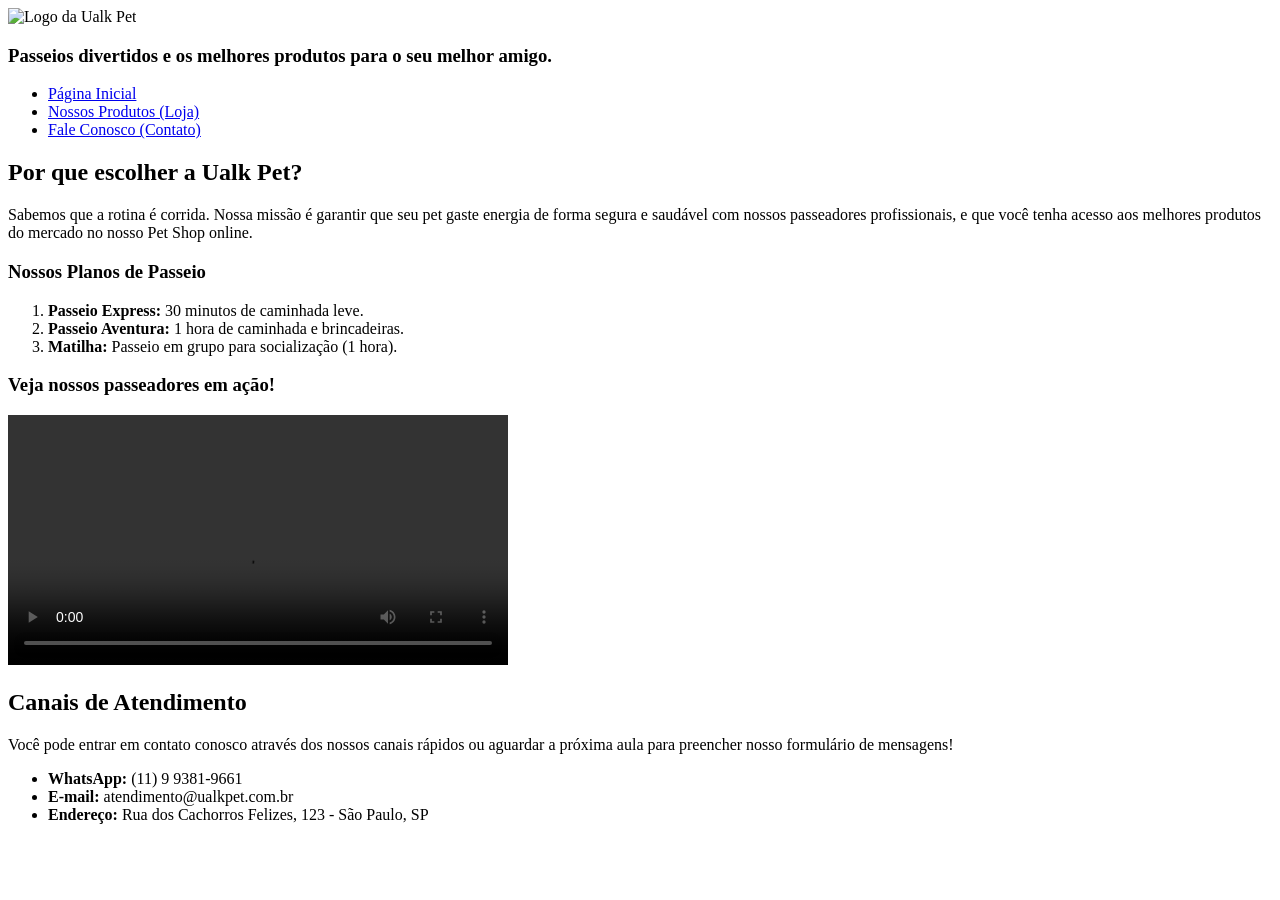
==== FundamentosWeb/atividade2/index.html @ d7af9239 "ProjetoUalkPet" ====
<!DOCTYPE html>
<html lang="pt-BR">

<head>
    <meta charset="UTF-8">
    <title >Ualk Pet - Passeios e Pet Shop</title>
     <link rel="icon" type="image/png" href="..//images/LOGO.png">
</head>

<body>

    <!--CABECALHO-->
    <header>
        
        <img src="..//images/LOGO.png" alt="Logo da Ualk Pet" width="250">
        <h3>Passeios divertidos e os melhores produtos para o seu melhor amigo.</h3>

        <nav>
            <ul>
                <li><a href="index.html">Página Inicial</a></li>
                <li><a href="pages/produtos.html">Nossos Produtos (Loja)</a></li>
                <li><a href="pages/contato.html">Fale Conosco (Contato)</a></li>
            </ul>
        </nav>
    </header>
    <!--FIM_CABECALHO-->



    <main>
        <h2>Por que escolher a Ualk Pet?</h2>
        <p>Sabemos que a rotina é corrida. Nossa missão é garantir que seu pet gaste energia de forma segura e saudável
            com nossos passeadores profissionais, e que você tenha acesso aos melhores produtos do mercado no nosso Pet
            Shop online.</p>

        <h3>Nossos Planos de Passeio</h3>
        <ol>
            <li><strong>Passeio Express:</strong> 30 minutos de caminhada leve.</li>
            <li><strong>Passeio Aventura:</strong> 1 hora de caminhada e brincadeiras.</li>
            <li><strong>Matilha:</strong> Passeio em grupo para socialização (1 hora).</li>
        </ol>

        <h3>Veja nossos passeadores em ação!</h3>
        <video width="500" controls>
            <source src="images/Dogs.mp4" type="video/mp4">
            Seu navegador não suporta a tag de vídeo.
        </video>


        <!--RODAPE-->
        <footer>
            <h2>Canais de Atendimento</h2>
            <p>Você pode entrar em contato conosco através dos nossos canais rápidos ou aguardar a próxima aula para
                preencher nosso formulário de mensagens!</p>

            <!--CONTATO-->
            <ul>
                <li><strong>WhatsApp:</strong> (11) 9 9381-9661</li>
                <li><strong>E-mail:</strong> atendimento@ualkpet.com.br</li>
                <li><strong>Endereço:</strong> Rua dos Cachorros Felizes, 123 - São Paulo, SP</li>
            </ul>
        </footer>

    </main>

</body>

</html>
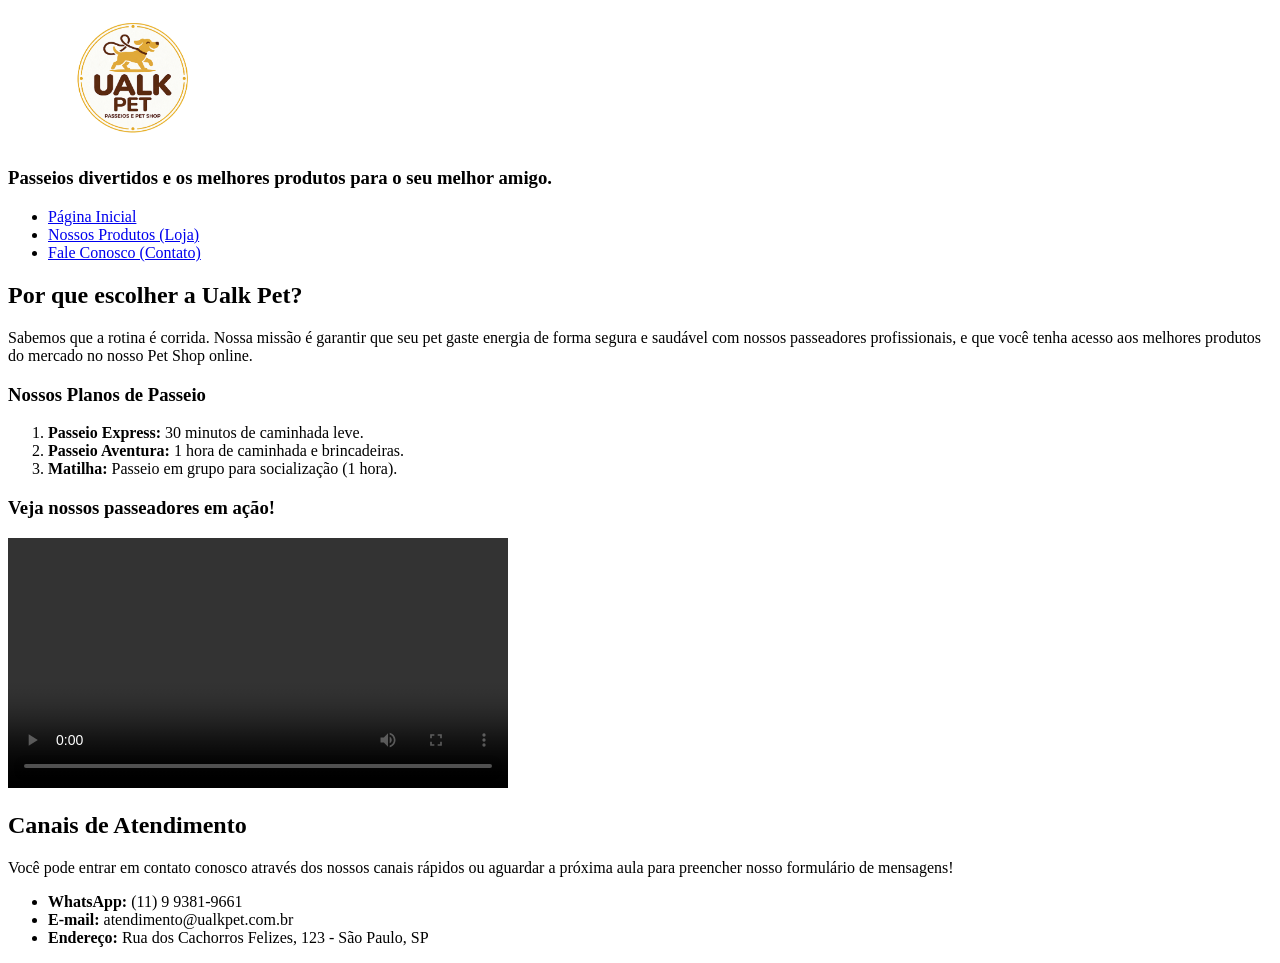
==== commit 1dfff603: "CaminhoImagem" ====
--- a/FundamentosWeb/atividade2/index.html
+++ b/FundamentosWeb/atividade2/index.html
@@ -4,7 +4,7 @@
 <head>
     <meta charset="UTF-8">
     <title >Ualk Pet - Passeios e Pet Shop</title>
-     <link rel="icon" type="image/png" href="..//images/LOGO.png">
+     <link rel="icon" type="image/png" href="images/LOGO.png">
 </head>
 
 <body>
@@ -12,7 +12,7 @@
     <!--CABECALHO-->
     <header>
         
-        <img src="..//images/LOGO.png" alt="Logo da Ualk Pet" width="250">
+        <img src="images/LOGO.png" alt="Logo da Ualk Pet" width="250">
         <h3>Passeios divertidos e os melhores produtos para o seu melhor amigo.</h3>
 
         <nav>
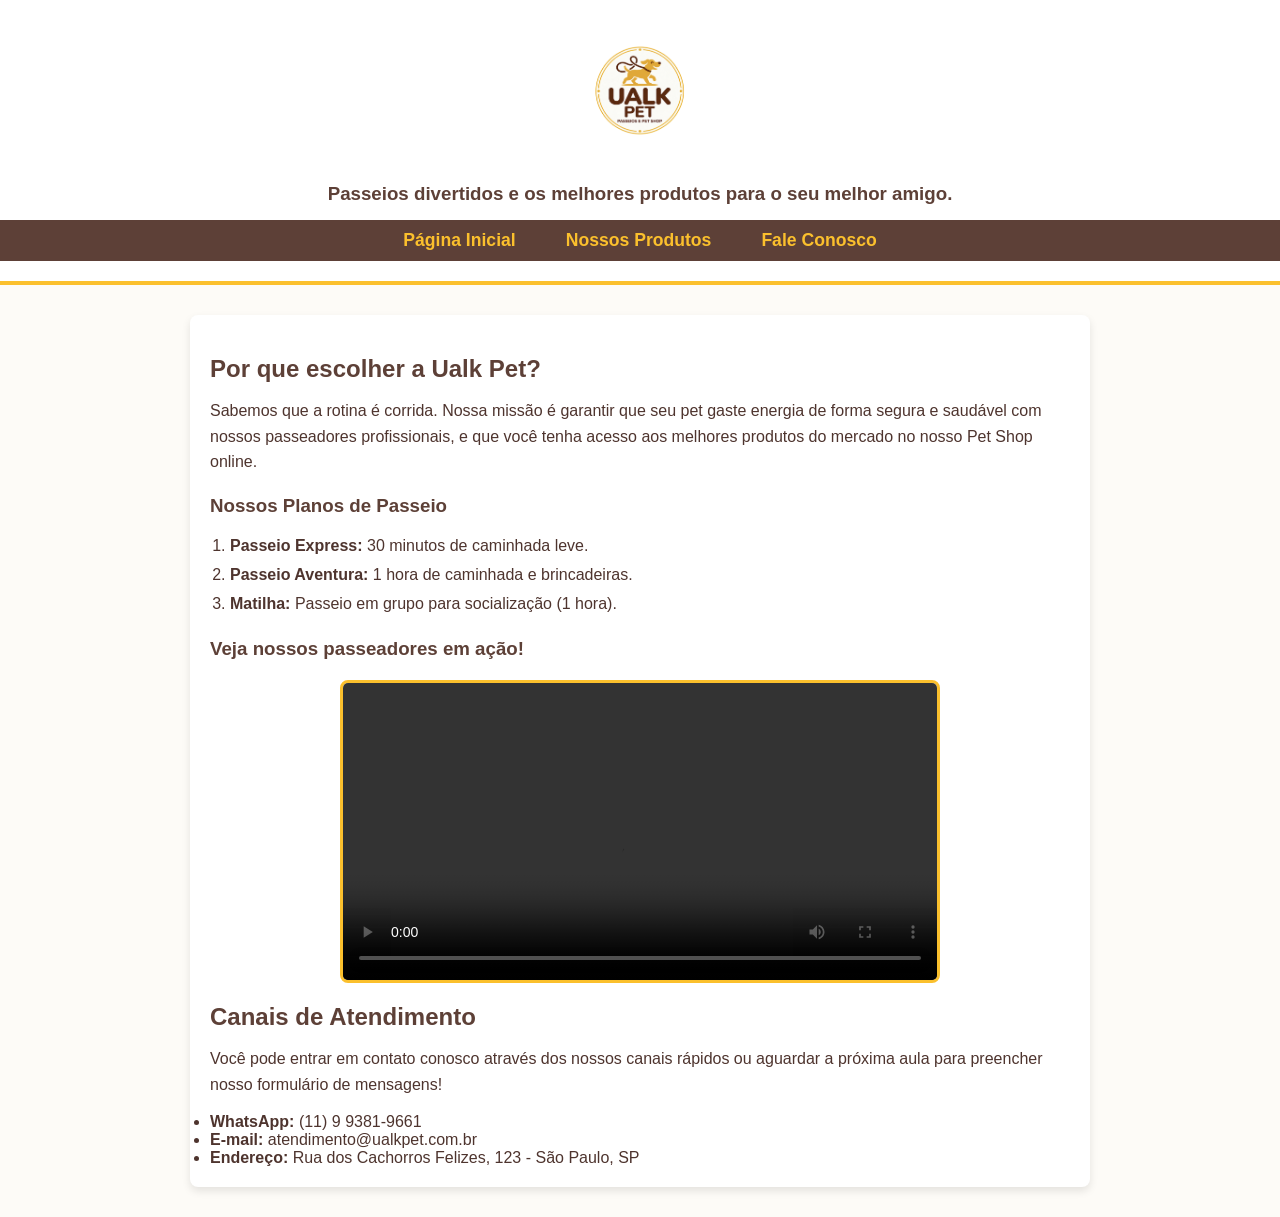
==== commit 1c50c0cf: "SiteUalkPet" ====
--- a/FundamentosWeb/atividade2/index.html
+++ b/FundamentosWeb/atividade2/index.html
@@ -3,8 +3,9 @@
 
 <head>
     <meta charset="UTF-8">
-    <title >Ualk Pet - Passeios e Pet Shop</title>
-     <link rel="icon" type="image/png" href="images/LOGO.png">
+    <title>Ualk Pet - Passeios e Pet Shop</title>
+    <link rel="icon" type="image/png" href="images/LOGO.png">
+    <link rel="stylesheet" href="styles.css">
 </head>
 
 <body>
@@ -12,19 +13,18 @@
     <!--CABECALHO-->
     <header>
         
-        <img src="images/LOGO.png" alt="Logo da Ualk Pet" width="250">
+        <img src="images/LOGO.png" alt="Logo da Ualk Pet" class="logotipo">
         <h3>Passeios divertidos e os melhores produtos para o seu melhor amigo.</h3>
 
         <nav>
             <ul>
                 <li><a href="index.html">Página Inicial</a></li>
-                <li><a href="pages/produtos.html">Nossos Produtos (Loja)</a></li>
-                <li><a href="pages/contato.html">Fale Conosco (Contato)</a></li>
+                <li><a href="pages/produtos.html">Nossos Produtos</a></li>
+                <li><a href="pages/contato.html">Fale Conosco</a></li>
             </ul>
         </nav>
     </header>
     <!--FIM_CABECALHO-->
-
 
 
     <main>
@@ -41,7 +41,8 @@
         </ol>
 
         <h3>Veja nossos passeadores em ação!</h3>
-        <video width="500" controls>
+        
+        <video class="video_passeio" controls>
             <source src="images/Dogs.mp4" type="video/mp4">
             Seu navegador não suporta a tag de vídeo.
         </video>
--- a/FundamentosWeb/atividade2/styles.css
+++ b/FundamentosWeb/atividade2/styles.css
@@ -0,0 +1,186 @@
+
+
+/* CSS_Reset */
+* {
+    margin: 0;
+    padding: 0;
+    box-sizing: border-box;
+    font-family: 'Segoe UI', Tahoma, Geneva, Verdana, sans-serif;
+}
+
+body {
+    background-color: #fdfbf7; 
+    color: #4e342e; 
+}
+
+/* Cabeçalho */
+header {
+    background-color: #fff;
+    text-align: center;
+    padding: 20px 0;
+    border-bottom: 4px solid #fbc02d; 
+}
+
+header h1 {
+    color: #5d4037; 
+    margin-bottom: 5px;
+}
+
+.logotipo {
+    max-width: 200px;
+    margin: 15px 0;
+}
+
+/* Navegação */
+nav {
+    background-color: #5d4037; 
+}
+
+nav ul {
+    list-style-type: none;
+    display: flex;
+    justify-content: center;
+    padding: 10px 0;
+}
+
+nav ul li {
+    margin: 0 15px;
+}
+
+nav ul li a {
+    text-decoration: none;
+    color: #fbc02d; 
+    font-weight: bold;
+    font-size: 1.1em;
+    padding: 5px 10px;
+    border-radius: 4px;
+    transition: background-color 0.3s, color 0.3s;
+}
+
+nav ul li a:hover {
+    background-color: #fbc02d;
+    color: #5d4037;
+}
+
+/* Conteúdo Principal */
+main {
+    max-width: 900px;
+    margin: 30px auto;
+    padding: 20px;
+    background-color: #fff;
+    border-radius: 8px;
+    box-shadow: 0 4px 8px rgba(0,0,0,0.1);
+}
+
+h2, h3 {
+    color: #5d4037;
+    margin-bottom: 15px;
+    margin-top: 20px;
+}
+
+p {
+    line-height: 1.6;
+    margin-bottom: 15px;
+}
+
+/* Listas (Home) */
+ol {
+    margin-left: 20px;
+    margin-bottom: 20px;
+    line-height: 1.8;
+}
+
+/* Vídeo (Home) */
+.video_passeio {
+    max-width: 100%;
+    width: 600px;
+    display: block;
+    margin: 20px auto;
+    border-radius: 8px;
+    border: 3px solid #fbc02d;
+}
+
+/* Lista de Produtos*/
+.lista_produtos {
+    list-style-type: none;
+    display: flex;
+    flex-direction: column;
+    gap: 30px;
+}
+
+.item_produto {
+    text-align: center;
+    padding-bottom: 20px;
+    border-bottom: 1px solid #e0e0e0;
+}
+
+.imagem_produto {
+    max-width: 250px;
+    border-radius: 8px;
+    margin: 10px 0;
+}
+
+.botao_comprar {
+    display: inline-block;
+    background-color: #fbc02d;
+    color: #5d4037;
+    padding: 10px 20px;
+    text-decoration: none;
+    font-weight: bold;
+    border-radius: 4px;
+    margin-top: 10px;
+}
+
+.botao_comprar:hover {
+    background-color: #f9a825;
+}
+
+/* Formulário e Tabelas (Contato) */
+.tabela_formulario {
+    width: 100%;
+    border-collapse: collapse;
+    margin-top: 20px;
+}
+
+.tabela_formulario td {
+    padding: 12px;
+    vertical-align: top;
+}
+
+.tabela_formulario label {
+    font-weight: bold;
+}
+
+
+input[type="text"],
+input[type="email"],
+input[type="date"],
+textarea {
+    width: 100%;
+    padding: 10px;
+    border: 1px solid #ccc;
+    border-radius: 4px;
+}
+
+
+.botoes_formulario {
+    text-align: center;
+}
+
+input[type="submit"],
+input[type="reset"] {
+    background-color: #5d4037;
+    color: #fff;
+    border: none;
+    padding: 12px 24px;
+    font-weight: bold;
+    border-radius: 4px;
+    cursor: pointer;
+    margin: 5px;
+    transition: background-color 0.3s;
+}
+
+input[type="submit"]:hover,
+input[type="reset"]:hover {
+    background-color: #3e2723;
+}
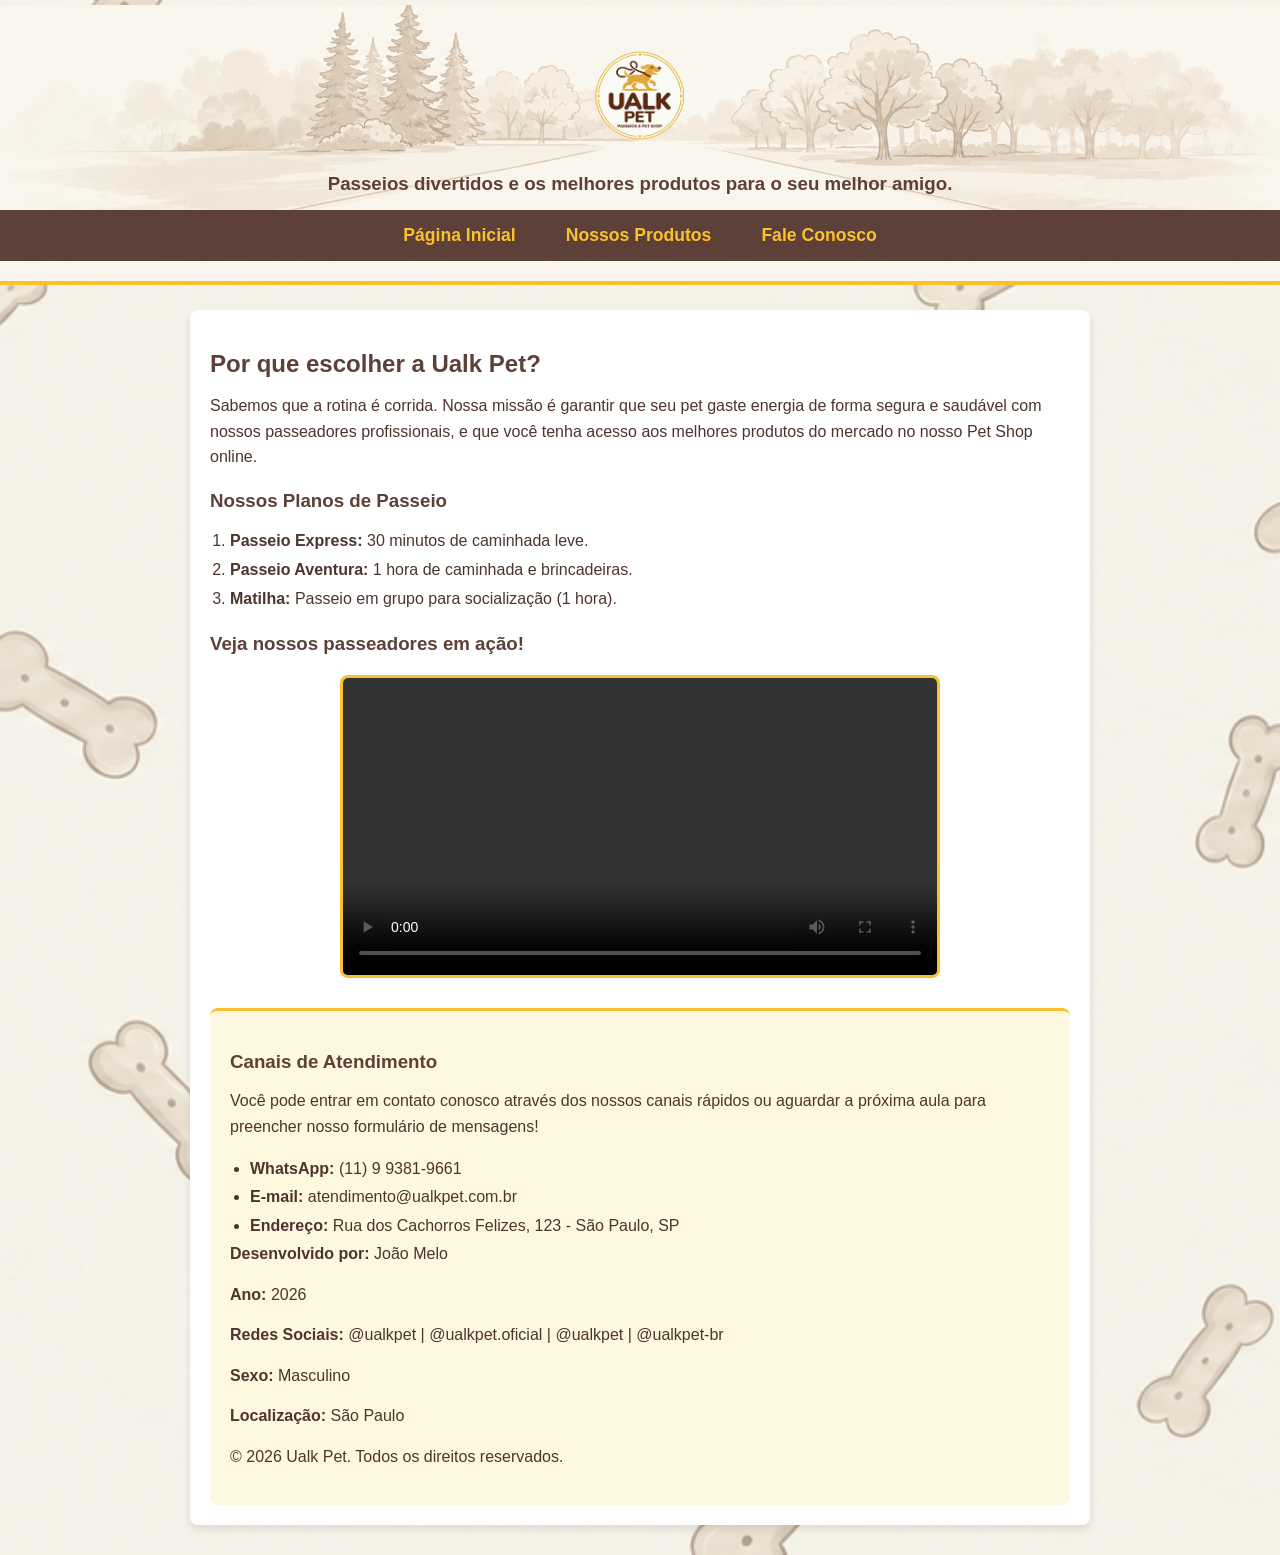
==== commit f2f60beb: "FooterJS" ====
--- a/FundamentosWeb/atividade2/index.html
+++ b/FundamentosWeb/atividade2/index.html
@@ -49,19 +49,29 @@
 
 
         <!--RODAPE-->
-        <footer>
-            <h2>Canais de Atendimento</h2>
-            <p>Você pode entrar em contato conosco através dos nossos canais rápidos ou aguardar a próxima aula para
-                preencher nosso formulário de mensagens!</p>
-
-            <!--CONTATO-->
-            <ul>
+<footer>
+    <div class="footer-container">
+        <!-- Coluna 1: Canais de Atendimento -->
+        <div class="footer-col">
+            <h3>Canais de Atendimento</h3>
+            <p>Você pode entrar em contato conosco através dos nossos canais rápidos ou aguardar a próxima aula para preencher nosso formulário de mensagens!</p>
+            <ul class="contato-lista">
                 <li><strong>WhatsApp:</strong> (11) 9 9381-9661</li>
                 <li><strong>E-mail:</strong> atendimento@ualkpet.com.br</li>
                 <li><strong>Endereço:</strong> Rua dos Cachorros Felizes, 123 - São Paulo, SP</li>
             </ul>
-        </footer>
+        </div>
 
+        <!-- Coluna 2: Informações da Disciplina (JS) -->
+        <div class="footer-col">
+            <script src="animations.js"></script>
+        </div>
+    </div>
+
+    <div class="footer-bottom">
+        <p>&copy; 2026 Ualk Pet. Todos os direitos reservados.</p>
+    </div>
+</footer>
     </main>
 
 </body>
--- a/FundamentosWeb/atividade2/styles.css
+++ b/FundamentosWeb/atividade2/styles.css
@@ -9,16 +9,26 @@
 }
 
 body {
-    background-color: #fdfbf7; 
+    background-image: url('images/bg.png');  
+    background-size:cover; /* Faz a imagem caber perfeitamente dentro dos 200px */
+    background-repeat:no-repeat; /* Evita que a imagem se multiplique como um mosaico */
+    background-position: center;
+    position:relative;
     color: #4e342e; 
 }
 
 /* Cabeçalho */
 header {
-    background-color: #fff;
+    
+    background-image: url('images/bgimg.png');  
     text-align: center;
     padding: 20px 0;
+    background-size:cover; /* Faz a imagem caber perfeitamente dentro dos 200px */
+    background-repeat: no-repeat; /* Evita que a imagem se multiplique como um mosaico */
+    background-position: center;
     border-bottom: 4px solid #fbc02d; 
+    position: relative;
+    top: 5px;
 }
 
 header h1 {
@@ -183,4 +193,298 @@
 input[type="submit"]:hover,
 input[type="reset"]:hover {
     background-color: #3e2723;
-}+}
+
+/* Resposividade */
+
+/* RESET CSS */
+* {
+    margin: 0;
+    padding: 0;
+    box-sizing: border-box;
+    font-family: 'Segoe UI', Tahoma, Geneva, Verdana, sans-serif;
+}
+
+body {
+    background-image: url('images/bg.png');
+    background-size: cover;
+    background-repeat: no-repeat;
+    background-position: center;
+    position: relative;
+    color: #4e342e;
+}
+
+/* CABEÇALHO */
+header {
+    background-image: url('images/bgimg.png');
+    text-align: center;
+    padding: 20px 0;
+    background-size: cover;
+    background-repeat: no-repeat;
+    background-position: center;
+    border-bottom: 4px solid #fbc02d;
+    position: relative;
+    top: 5px;
+}
+
+header h3 {
+    color: #5d4037;
+    margin: 5px 15px 15px;
+}
+
+.logotipo {
+    max-width: 200px;
+    width: 100%;
+    height: auto;
+    margin: 15px 0;
+}
+
+/* NAVEGAÇÃO */
+nav {
+    background-color: #5d4037;
+}
+
+nav ul {
+    list-style-type: none;
+    display: flex;
+    justify-content: center;
+    padding: 10px 0;
+}
+
+nav ul li {
+    margin: 0 15px;
+}
+
+nav ul li a {
+    display: inline-block;
+    text-decoration: none;
+    color: #fbc02d;
+    font-weight: bold;
+    font-size: 1.1em;
+    padding: 5px 10px;
+    border-radius: 4px;
+    transition: background-color 0.3s, color 0.3s;
+}
+
+nav ul li a:hover {
+    background-color: #fbc02d;
+    color: #5d4037;
+}
+
+/* CONTEÚDO PRINCIPAL */
+main {
+    width: 100%;
+    max-width: 900px;
+    margin: 30px auto;
+    padding: 20px;
+    background-color: #fff;
+    border-radius: 8px;
+    box-shadow: 0 4px 8px rgba(0, 0, 0, 0.1);
+}
+
+h2, h3 {
+    color: #5d4037;
+    margin-bottom: 15px;
+    margin-top: 20px;
+}
+
+p {
+    line-height: 1.6;
+    margin-bottom: 15px;
+}
+
+/* LISTA DE PLANOS */
+ol {
+    margin-left: 20px;
+    margin-bottom: 20px;
+    line-height: 1.8;
+}
+
+/* VÍDEO */
+.video_passeio {
+    display: block;
+    width: 600px;
+    max-width: 100%;
+    height: auto;
+    margin: 20px auto;
+    border-radius: 8px;
+    border: 3px solid #fbc02d;
+}
+
+/* RODAPÉ */
+footer {
+    margin-top: 30px;
+    padding: 20px;
+    background-color: #fff8e1;
+    border-top: 3px solid #fbc02d;
+    border-radius: 8px;
+}
+
+footer ul {
+    padding-left: 20px;
+    line-height: 1.8;
+}
+
+footer li {
+    overflow-wrap: anywhere;
+}
+
+/* RESPONSIVIDADE - CELULARES */
+@media screen and (max-width: 480px) {
+
+    body {
+        font-size: 14px;
+        background-size: cover;
+        background-position: center;
+    }
+
+    /* Cabeçalho */
+    header {
+        top: 0;
+        padding: 10px 0;
+    }
+
+    .logotipo {
+        max-width: 140px;
+        margin: 10px 0;
+    }
+
+    header h3 {
+        font-size: 16px;
+        line-height: 1.5;
+        padding: 0 12px;
+        margin-bottom: 15px;
+    }
+
+    /* Menu vertical */
+    nav ul {
+        flex-direction: column;
+        align-items: stretch;
+        padding: 5px 0;
+    }
+
+    nav ul li {
+        width: 100%;
+        margin: 0;
+        text-align: center;
+    }
+
+    nav ul li a {
+        display: block;
+        width: 100%;
+        padding: 12px 5px;
+        font-size: 15px;
+    }
+
+    /* Conteúdo */
+    main {
+        width: 94%;
+        margin: 15px auto;
+        padding: 15px;
+        border-radius: 8px;
+    }
+
+    h2, h3 {
+        font-size: 19px;
+        line-height: 1.4;
+        margin-top: 15px;
+        margin-bottom: 10px;
+    }
+
+    p {
+        font-size: 14px;
+        line-height: 1.6;
+        overflow-wrap: break-word;
+    }
+
+    ol {
+        margin-left: 20px;
+        padding-right: 3px;
+        line-height: 1.7;
+    }
+
+    ol li {
+        margin-bottom: 8px;
+    }
+
+    /* Vídeo adaptado à tela */
+    .video_passeio {
+        width: 100%;
+        max-width: 100%;
+        height: auto;
+        margin: 15px auto;
+    }
+
+    /* RODAPÉ ESTILIZADO */
+footer {
+    margin-top: 40px;
+    padding: 30px 20px 10px;
+    background-color: #fff8e1;
+    border-top: 4px solid #fbc02d;
+    border-radius: 8px 8px 0 0;
+    color: #4e342e;
+}
+
+.footer-container {
+    display: flex;
+    flex-wrap: wrap;
+    justify-content: space-between;
+    gap: 30px;
+    max-width: 900px;
+    margin: 0 auto;
+}
+
+.footer-col {
+    flex: 1;
+    min-width: 280px;
+}
+
+.footer-col h3, 
+.info-aluno h4 {
+    color: #5d4037;
+    margin-top: 0;
+    margin-bottom: 12px;
+    font-size: 1.2em;
+    border-bottom: 2px solid #fbc02d;
+    padding-bottom: 5px;
+    display: inline-block;
+}
+
+.contato-lista {
+    list-style: none;
+    padding: 0;
+    line-height: 1.8;
+}
+
+/* Estilização da caixa de dados do JavaScript */
+.info-aluno {
+    background-color: #ffffff;
+    padding: 15px;
+    border-radius: 6px;
+    border-left: 4px solid #5d4037;
+    box-shadow: 0 2px 5px rgba(0,0,0,0.05);
+}
+
+.info-aluno p {
+    margin-bottom: 6px;
+    font-size: 0.95em;
+}
+
+/* Linha inferior de Copyright */
+.footer-bottom {
+    text-align: center;
+    margin-top: 25px;
+    padding-top: 15px;
+    border-top: 1px solid #ffe082;
+    font-size: 0.85em;
+    color: #6d4c41;
+}
+
+/* Responsividade do Rodapé */
+@media screen and (max-width: 600px) {
+    .footer-container {
+        flex-direction: column;
+        gap: 20px;
+    }
+}
+}
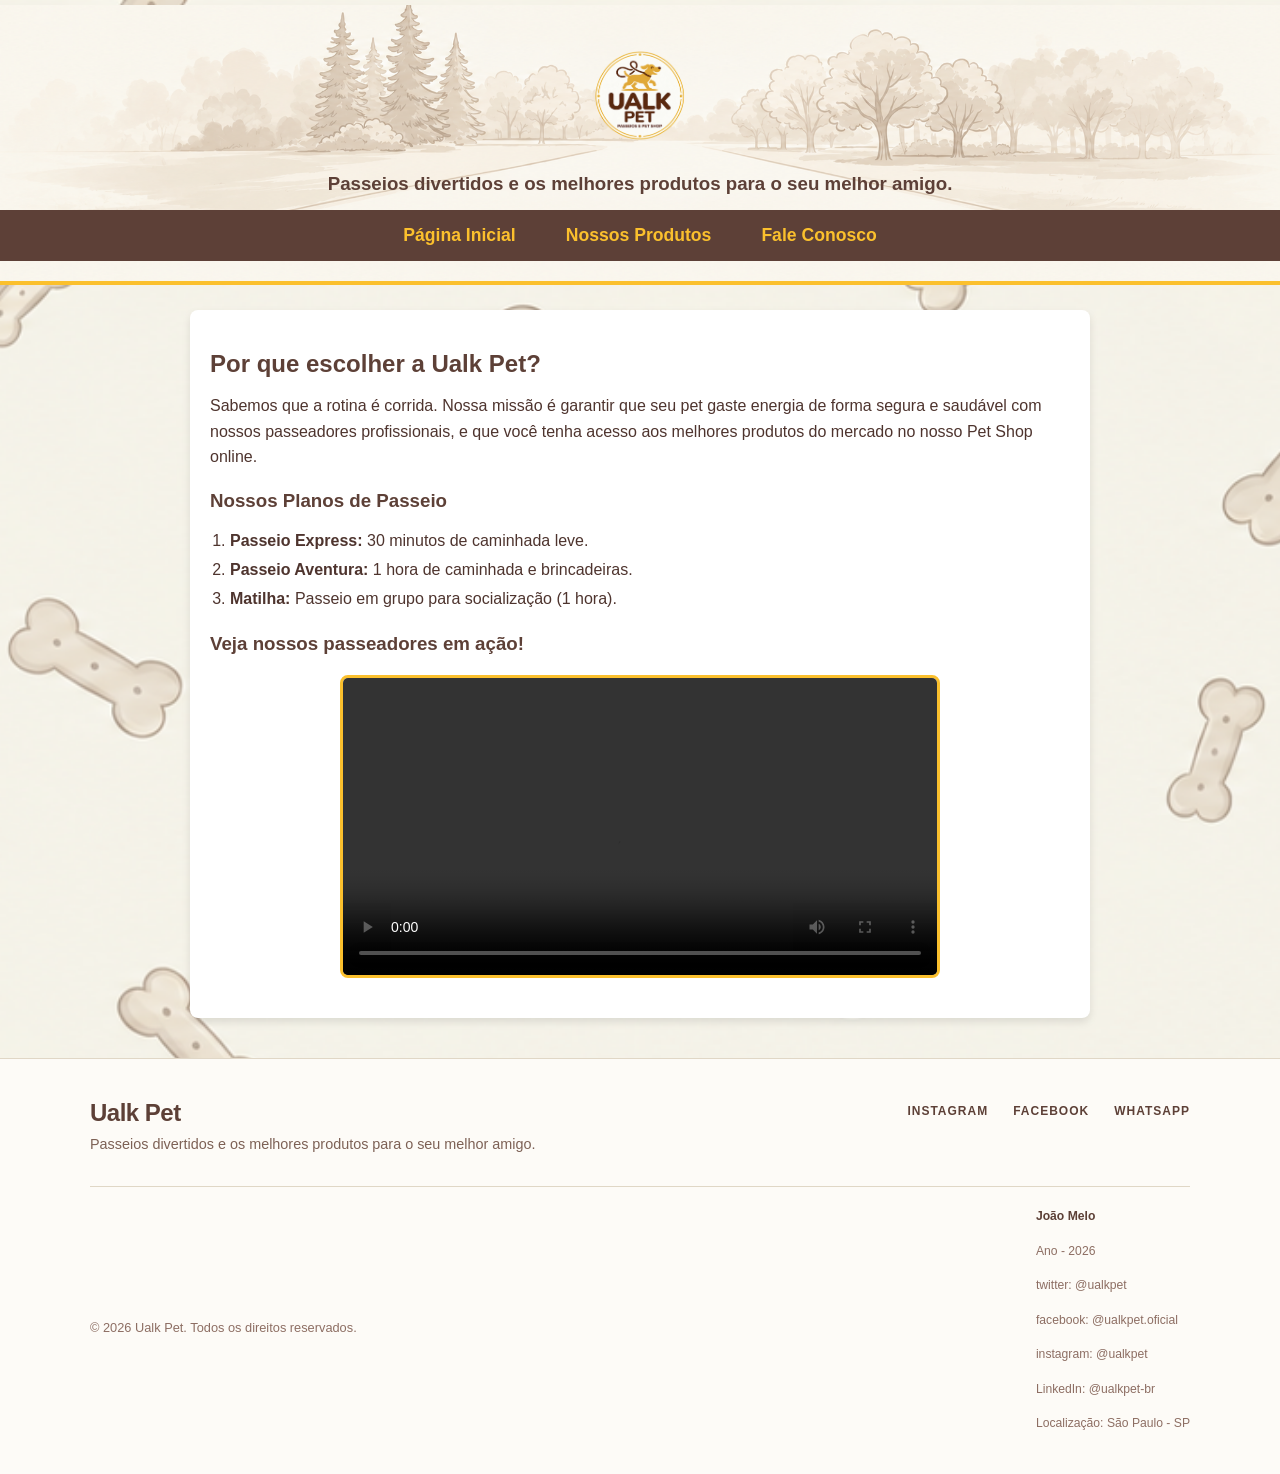
==== commit 6396b694: "FooterJS" ====
--- a/FundamentosWeb/atividade2/index.html
+++ b/FundamentosWeb/atividade2/index.html
@@ -46,34 +46,37 @@
             <source src="images/Dogs.mp4" type="video/mp4">
             Seu navegador não suporta a tag de vídeo.
         </video>
-
-
-        <!--RODAPE-->
+    </main>
+<!-- RODAPÉ  -->
 <footer>
-    <div class="footer-container">
-        <!-- Coluna 1: Canais de Atendimento -->
-        <div class="footer-col">
-            <h3>Canais de Atendimento</h3>
-            <p>Você pode entrar em contato conosco através dos nossos canais rápidos ou aguardar a próxima aula para preencher nosso formulário de mensagens!</p>
-            <ul class="contato-lista">
-                <li><strong>WhatsApp:</strong> (11) 9 9381-9661</li>
-                <li><strong>E-mail:</strong> atendimento@ualkpet.com.br</li>
-                <li><strong>Endereço:</strong> Rua dos Cachorros Felizes, 123 - São Paulo, SP</li>
-            </ul>
+    <div class="footer-content">
+        <!-- Lado Esquerdo: -->
+        <div class="footer-brand">
+            <h2>Ualk Pet</h2>
+            <p>Passeios divertidos e os melhores produtos para o seu melhor amigo.</p>
         </div>
 
-        <!-- Coluna 2: Informações da Disciplina (JS) -->
-        <div class="footer-col">
+        <!-- Lado Direito:-->
+        <div class="footer-links">
+            <a href="https://instagram.com" target="_blank">INSTAGRAM</a>
+            <a href="https://facebook.com" target="_blank">FACEBOOK</a>
+            <a href="https://wa.me/5511993819661" target="_blank">WHATSAPP</a>
+        </div>
+    </div>
+
+    <!-- Linha Divisória-->
+    <hr class="footer-divider">
+
+    <div class="footer-bottom">
+        <!-- Esquerda:-->
+        <p class="copyright">&copy; 2026 Ualk Pet. Todos os direitos reservados.</p>
+
+        <!-- Direita: -->
+        <div class="footer-info">
             <script src="animations.js"></script>
         </div>
     </div>
-
-    <div class="footer-bottom">
-        <p>&copy; 2026 Ualk Pet. Todos os direitos reservados.</p>
-    </div>
 </footer>
-    </main>
-
 </body>
 
 </html>
--- a/FundamentosWeb/atividade2/styles.css
+++ b/FundamentosWeb/atividade2/styles.css
@@ -1,6 +1,4 @@
-
-
-/* CSS_Reset */
+/*   CSS RESET */
 * {
     margin: 0;
     padding: 0;
@@ -10,38 +8,40 @@
 
 body {
     background-image: url('images/bg.png');  
-    background-size:cover; /* Faz a imagem caber perfeitamente dentro dos 200px */
-    background-repeat:no-repeat; /* Evita que a imagem se multiplique como um mosaico */
+    background-size: cover;
+    background-repeat: no-repeat;
     background-position: center;
-    position:relative;
+    position: relative;
     color: #4e342e; 
-}
-
-/* Cabeçalho */
+    background-color: #fdfbf7;
+}
+
+/*    CABEÇALHO */
 header {
-    
     background-image: url('images/bgimg.png');  
     text-align: center;
     padding: 20px 0;
-    background-size:cover; /* Faz a imagem caber perfeitamente dentro dos 200px */
-    background-repeat: no-repeat; /* Evita que a imagem se multiplique como um mosaico */
+    background-size: cover;
+    background-repeat: no-repeat;
     background-position: center;
     border-bottom: 4px solid #fbc02d; 
     position: relative;
     top: 5px;
 }
 
-header h1 {
+header h3 {
     color: #5d4037; 
-    margin-bottom: 5px;
+    margin: 5px 15px 15px;
 }
 
 .logotipo {
     max-width: 200px;
+    width: 100%;
+    height: auto;
     margin: 15px 0;
 }
 
-/* Navegação */
+/*   NAVEGAÇÃO*/
 nav {
     background-color: #5d4037; 
 }
@@ -58,6 +58,7 @@
 }
 
 nav ul li a {
+    display: inline-block;
     text-decoration: none;
     color: #fbc02d; 
     font-weight: bold;
@@ -72,206 +73,7 @@
     color: #5d4037;
 }
 
-/* Conteúdo Principal */
-main {
-    max-width: 900px;
-    margin: 30px auto;
-    padding: 20px;
-    background-color: #fff;
-    border-radius: 8px;
-    box-shadow: 0 4px 8px rgba(0,0,0,0.1);
-}
-
-h2, h3 {
-    color: #5d4037;
-    margin-bottom: 15px;
-    margin-top: 20px;
-}
-
-p {
-    line-height: 1.6;
-    margin-bottom: 15px;
-}
-
-/* Listas (Home) */
-ol {
-    margin-left: 20px;
-    margin-bottom: 20px;
-    line-height: 1.8;
-}
-
-/* Vídeo (Home) */
-.video_passeio {
-    max-width: 100%;
-    width: 600px;
-    display: block;
-    margin: 20px auto;
-    border-radius: 8px;
-    border: 3px solid #fbc02d;
-}
-
-/* Lista de Produtos*/
-.lista_produtos {
-    list-style-type: none;
-    display: flex;
-    flex-direction: column;
-    gap: 30px;
-}
-
-.item_produto {
-    text-align: center;
-    padding-bottom: 20px;
-    border-bottom: 1px solid #e0e0e0;
-}
-
-.imagem_produto {
-    max-width: 250px;
-    border-radius: 8px;
-    margin: 10px 0;
-}
-
-.botao_comprar {
-    display: inline-block;
-    background-color: #fbc02d;
-    color: #5d4037;
-    padding: 10px 20px;
-    text-decoration: none;
-    font-weight: bold;
-    border-radius: 4px;
-    margin-top: 10px;
-}
-
-.botao_comprar:hover {
-    background-color: #f9a825;
-}
-
-/* Formulário e Tabelas (Contato) */
-.tabela_formulario {
-    width: 100%;
-    border-collapse: collapse;
-    margin-top: 20px;
-}
-
-.tabela_formulario td {
-    padding: 12px;
-    vertical-align: top;
-}
-
-.tabela_formulario label {
-    font-weight: bold;
-}
-
-
-input[type="text"],
-input[type="email"],
-input[type="date"],
-textarea {
-    width: 100%;
-    padding: 10px;
-    border: 1px solid #ccc;
-    border-radius: 4px;
-}
-
-
-.botoes_formulario {
-    text-align: center;
-}
-
-input[type="submit"],
-input[type="reset"] {
-    background-color: #5d4037;
-    color: #fff;
-    border: none;
-    padding: 12px 24px;
-    font-weight: bold;
-    border-radius: 4px;
-    cursor: pointer;
-    margin: 5px;
-    transition: background-color 0.3s;
-}
-
-input[type="submit"]:hover,
-input[type="reset"]:hover {
-    background-color: #3e2723;
-}
-
-/* Resposividade */
-
-/* RESET CSS */
-* {
-    margin: 0;
-    padding: 0;
-    box-sizing: border-box;
-    font-family: 'Segoe UI', Tahoma, Geneva, Verdana, sans-serif;
-}
-
-body {
-    background-image: url('images/bg.png');
-    background-size: cover;
-    background-repeat: no-repeat;
-    background-position: center;
-    position: relative;
-    color: #4e342e;
-}
-
-/* CABEÇALHO */
-header {
-    background-image: url('images/bgimg.png');
-    text-align: center;
-    padding: 20px 0;
-    background-size: cover;
-    background-repeat: no-repeat;
-    background-position: center;
-    border-bottom: 4px solid #fbc02d;
-    position: relative;
-    top: 5px;
-}
-
-header h3 {
-    color: #5d4037;
-    margin: 5px 15px 15px;
-}
-
-.logotipo {
-    max-width: 200px;
-    width: 100%;
-    height: auto;
-    margin: 15px 0;
-}
-
-/* NAVEGAÇÃO */
-nav {
-    background-color: #5d4037;
-}
-
-nav ul {
-    list-style-type: none;
-    display: flex;
-    justify-content: center;
-    padding: 10px 0;
-}
-
-nav ul li {
-    margin: 0 15px;
-}
-
-nav ul li a {
-    display: inline-block;
-    text-decoration: none;
-    color: #fbc02d;
-    font-weight: bold;
-    font-size: 1.1em;
-    padding: 5px 10px;
-    border-radius: 4px;
-    transition: background-color 0.3s, color 0.3s;
-}
-
-nav ul li a:hover {
-    background-color: #fbc02d;
-    color: #5d4037;
-}
-
-/* CONTEÚDO PRINCIPAL */
+/*    CONTEÚDO PRINCIPAL*/
 main {
     width: 100%;
     max-width: 900px;
@@ -279,7 +81,7 @@
     padding: 20px;
     background-color: #fff;
     border-radius: 8px;
-    box-shadow: 0 4px 8px rgba(0, 0, 0, 0.1);
+    box-shadow: 0 4px 8px rgba(0,0,0,0.1);
 }
 
 h2, h3 {
@@ -293,14 +95,12 @@
     margin-bottom: 15px;
 }
 
-/* LISTA DE PLANOS */
 ol {
     margin-left: 20px;
     margin-bottom: 20px;
     line-height: 1.8;
 }
 
-/* VÍDEO */
 .video_passeio {
     display: block;
     width: 600px;
@@ -311,34 +111,108 @@
     border: 3px solid #fbc02d;
 }
 
-/* RODAPÉ */
+/*   RODAPÉ */
 footer {
-    margin-top: 30px;
-    padding: 20px;
-    background-color: #fff8e1;
-    border-top: 3px solid #fbc02d;
-    border-radius: 8px;
-}
-
-footer ul {
-    padding-left: 20px;
-    line-height: 1.8;
-}
-
-footer li {
-    overflow-wrap: anywhere;
-}
-
-/* RESPONSIVIDADE - CELULARES */
-@media screen and (max-width: 480px) {
-
-    body {
-        font-size: 14px;
-        background-size: cover;
-        background-position: center;
-    }
-
-    /* Cabeçalho */
+    background-color: #fdfbf7; /* Fundo creme claro da paleta */
+    border-top: 1px solid #e0d7c6;
+    padding: 40px 50px 25px;
+    margin-top: 40px;
+    color: #5d4037;
+}
+
+.footer-content {
+    display: flex;
+    justify-content: space-between;
+    align-items: flex-start;
+    max-width: 1100px;
+    margin: 0 auto 30px auto;
+}
+
+.footer-brand h2 {
+    font-size: 1.5em;
+    font-weight: 600;
+    color: #5d4037;
+    margin: 0 0 6px 0;
+    letter-spacing: -0.5px;
+}
+
+.footer-brand p {
+    font-size: 0.9em;
+    color: #7d6155;
+    margin: 0;
+}
+
+.footer-links {
+    display: flex;
+    gap: 25px;
+    padding-top: 5px;
+}
+
+.footer-links a {
+    text-decoration: none;
+    color: #5d4037;
+    font-size: 0.75em;
+    font-weight: 700;
+    letter-spacing: 1px;
+    transition: color 0.2s ease;
+}
+
+.footer-links a:hover {
+    color: #fbc02d; 
+}
+
+.footer-divider {
+    border: 0;
+    border-top: 1px solid #e0d7c6;
+    max-width: 1100px;
+    margin: 0 auto 20px auto;
+}
+
+.footer-bottom {
+    display: flex;
+    justify-content: space-between;
+    align-items: center;
+    max-width: 1100px;
+    margin: 0 auto;
+    font-size: 0.8em;
+    color: #8d6e63;
+}
+
+.footer-bottom .copyright {
+    margin: 0;
+    color: #8d6e63;
+}
+
+.footer-info {
+    font-size: 0.95em;
+}
+
+.footer-info strong {
+    color: #5d4037;
+}
+
+/*   RESPONSIVIDADE (CELULARES)*/
+@media screen and (max-width: 768px) {
+    footer {
+        padding: 30px 20px 20px;
+    }
+
+    .footer-content {
+        flex-direction: column;
+        gap: 20px;
+    }
+
+    .footer-links {
+        gap: 15px;
+        flex-wrap: wrap;
+    }
+
+    .footer-bottom {
+        flex-direction: column;
+        align-items: flex-start;
+        gap: 10px;
+    }
+
     header {
         top: 0;
         padding: 10px 0;
@@ -346,145 +220,25 @@
 
     .logotipo {
         max-width: 140px;
-        margin: 10px 0;
-    }
-
-    header h3 {
-        font-size: 16px;
-        line-height: 1.5;
-        padding: 0 12px;
-        margin-bottom: 15px;
-    }
-
-    /* Menu vertical */
+    }
+
     nav ul {
         flex-direction: column;
-        align-items: stretch;
-        padding: 5px 0;
     }
 
     nav ul li {
-        width: 100%;
         margin: 0;
         text-align: center;
     }
 
     nav ul li a {
         display: block;
-        width: 100%;
         padding: 12px 5px;
-        font-size: 15px;
-    }
-
-    /* Conteúdo */
+    }
+
     main {
         width: 94%;
         margin: 15px auto;
         padding: 15px;
-        border-radius: 8px;
-    }
-
-    h2, h3 {
-        font-size: 19px;
-        line-height: 1.4;
-        margin-top: 15px;
-        margin-bottom: 10px;
-    }
-
-    p {
-        font-size: 14px;
-        line-height: 1.6;
-        overflow-wrap: break-word;
-    }
-
-    ol {
-        margin-left: 20px;
-        padding-right: 3px;
-        line-height: 1.7;
-    }
-
-    ol li {
-        margin-bottom: 8px;
-    }
-
-    /* Vídeo adaptado à tela */
-    .video_passeio {
-        width: 100%;
-        max-width: 100%;
-        height: auto;
-        margin: 15px auto;
-    }
-
-    /* RODAPÉ ESTILIZADO */
-footer {
-    margin-top: 40px;
-    padding: 30px 20px 10px;
-    background-color: #fff8e1;
-    border-top: 4px solid #fbc02d;
-    border-radius: 8px 8px 0 0;
-    color: #4e342e;
-}
-
-.footer-container {
-    display: flex;
-    flex-wrap: wrap;
-    justify-content: space-between;
-    gap: 30px;
-    max-width: 900px;
-    margin: 0 auto;
-}
-
-.footer-col {
-    flex: 1;
-    min-width: 280px;
-}
-
-.footer-col h3, 
-.info-aluno h4 {
-    color: #5d4037;
-    margin-top: 0;
-    margin-bottom: 12px;
-    font-size: 1.2em;
-    border-bottom: 2px solid #fbc02d;
-    padding-bottom: 5px;
-    display: inline-block;
-}
-
-.contato-lista {
-    list-style: none;
-    padding: 0;
-    line-height: 1.8;
-}
-
-/* Estilização da caixa de dados do JavaScript */
-.info-aluno {
-    background-color: #ffffff;
-    padding: 15px;
-    border-radius: 6px;
-    border-left: 4px solid #5d4037;
-    box-shadow: 0 2px 5px rgba(0,0,0,0.05);
-}
-
-.info-aluno p {
-    margin-bottom: 6px;
-    font-size: 0.95em;
-}
-
-/* Linha inferior de Copyright */
-.footer-bottom {
-    text-align: center;
-    margin-top: 25px;
-    padding-top: 15px;
-    border-top: 1px solid #ffe082;
-    font-size: 0.85em;
-    color: #6d4c41;
-}
-
-/* Responsividade do Rodapé */
-@media screen and (max-width: 600px) {
-    .footer-container {
-        flex-direction: column;
-        gap: 20px;
-    }
-}
-}
+    }
+}
